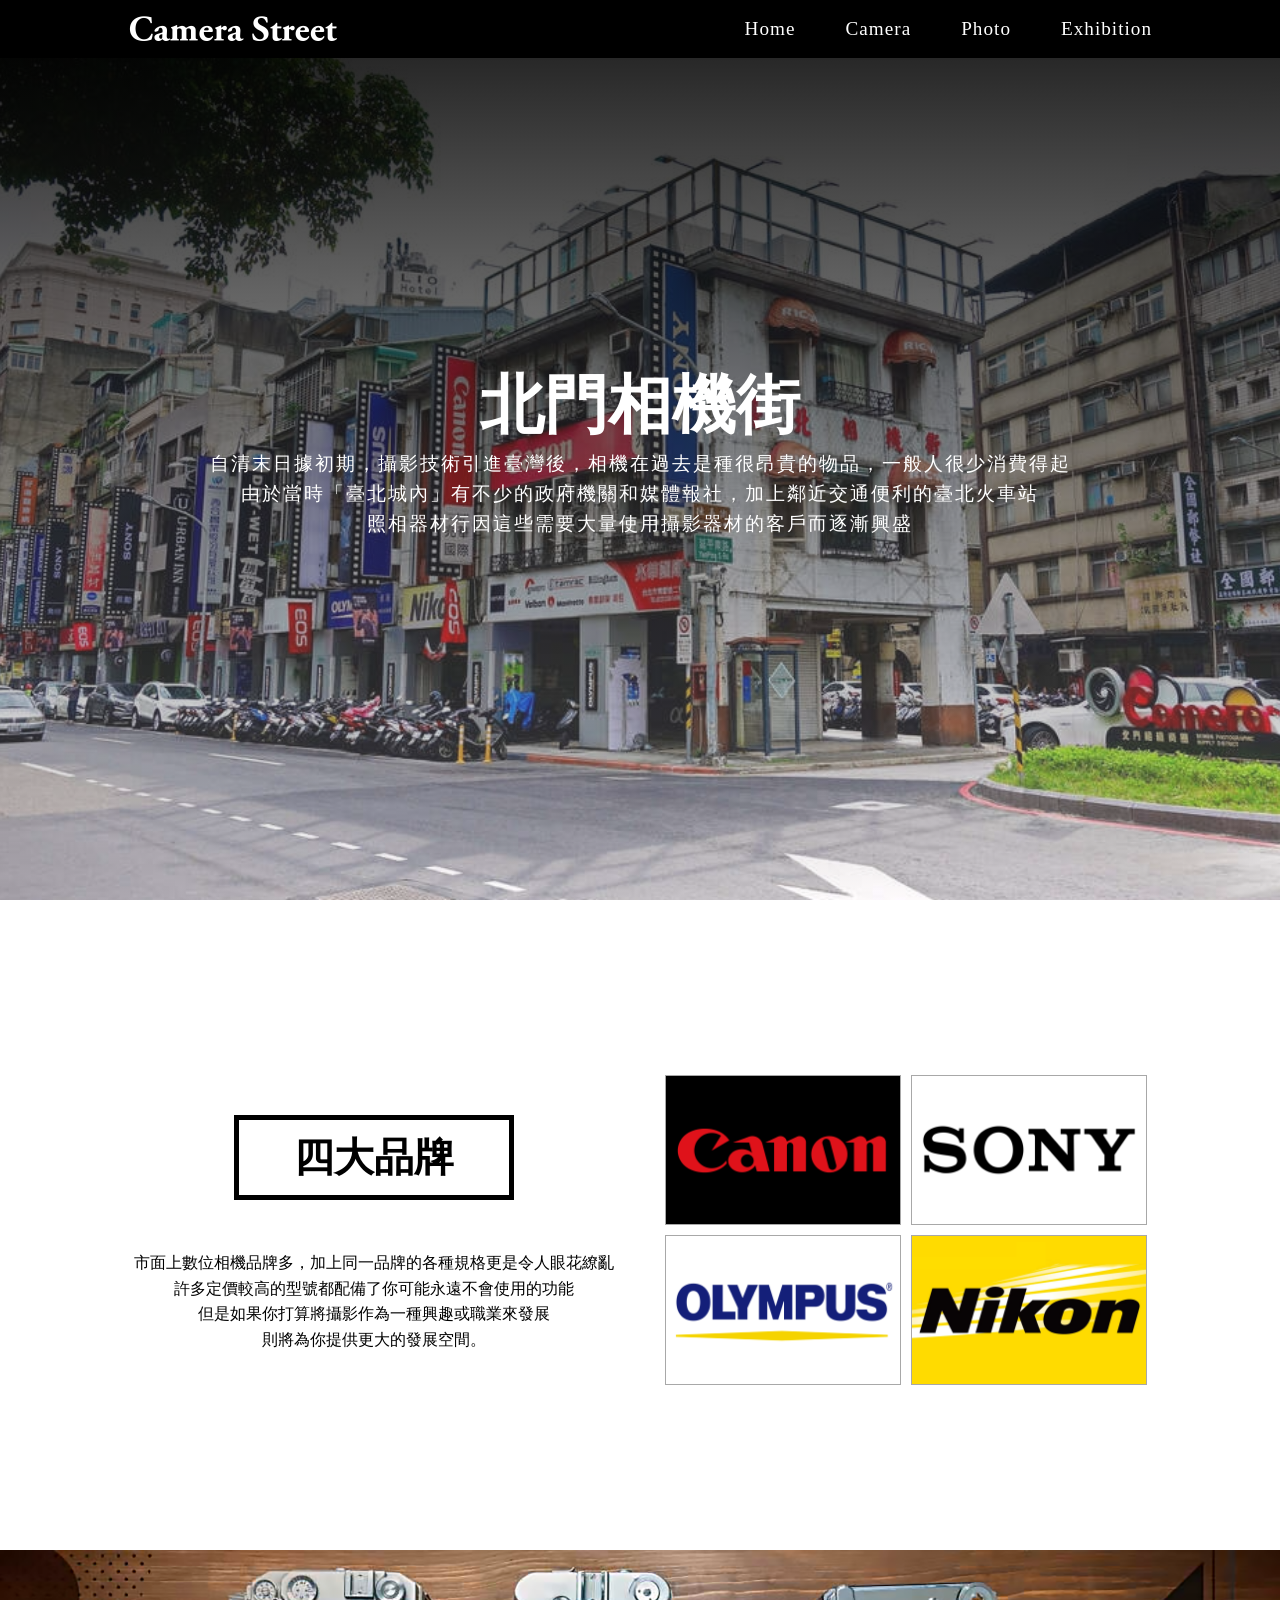
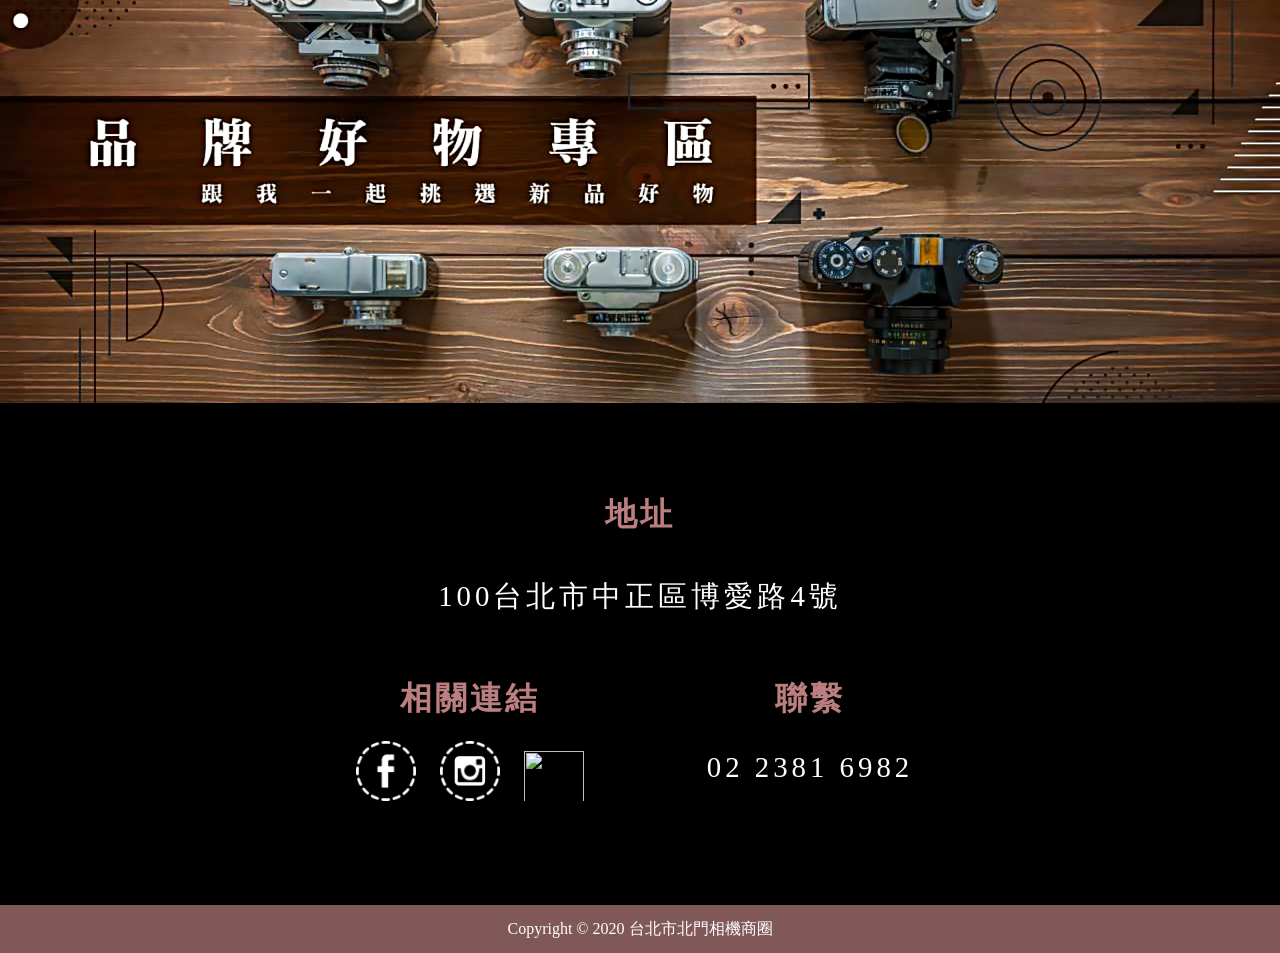
==== index.html @ 3156b913 "Add files via upload" ====
<html lang="en">
<head>
    <meta charset="UTF-8">
    <meta name="viewport" content="width=device-width">
    <title>index</title>
    
    <link href="css/index_desktop.css" rel="stylesheet" media="screen and (min-width: 960px)">
    <link href="css/index_phone.css" rel="stylesheet" media="screen and (max-width: 959px)">
	
</head>
<body>
<!------------------------ nav start ------------------------->
    <div class="full-width" id="nav">
        <div class="fixed-width row">
            <div class="logo"></div>
            <div class="menu">
                <ul>
                    <li><a href="index.html">Home</a></li>
                    <li><a href="Camera.html">Camera</a></li>
                    <li><a href="Photo.html">Photo</a></li>
                    <li><a href="Exhibition.html">Exhibition</a></li>
                </ul>
            </div>
        </div>
    </div>
<!----------------------- header start ----------------------->
<header class="full-width">
    <div class="fixed-width row">
        <div class="col-12 t-center">
        <h1>北門相機街</h1>
        <p>
            自清末日據初期，攝影技術引進臺灣後，相機在過去是種很昂貴的物品，一般人很少消費得起
            <br>
            由於當時「臺北城內」有不少的政府機關和媒體報社，加上鄰近交通便利的臺北火車站
            <br>
            照相器材行因這些需要大量使用攝影器材的客戶而逐漸興盛
        </p>
        </div>
    </div>
</header>
<!------------------------ brand start ----------------------->
    <div class="full-width clearfix" id="camera">
        <div class="fixed-width row">
            <div class="col-12 t-center">
                <div id="brand">
                    <h2 class="title">四大品牌</h2>
                    <p class="article">
                        市面上數位相機品牌多，加上同一品牌的各種規格更是令人眼花繚亂
                        <br>
                        許多定價較高的型號都配備了你可能永遠不會使用的功能
                        <br>
                        但是如果你打算將攝影作為一種興趣或職業來發展
                        <br>
                        則將為你提供更大的發展空間。
                    </p>
                </div>
                <div id="four-major-brands">
                    <div class="gallery">
                        <a href="https://tw.canon/zh_TW/consumer/products/search?category=photography&subCategory=mirrorless-eos-r" target="_blank">
                            <img src="images/canon_logo.png" alt="">
                        </a>
                    </div>
                    <div class="gallery">
                        <a href="https://store.sony.com.tw/category/menu/2" target="_blank">
                            <img src="images/sony_logo.png" alt="">
                        </a>
                    </div>
                    <div class="gallery">
                        <a href="https://explore.omsystem.com/tw/zh/" target="_blank">
                            <img src="images/olympus_logo.png" alt="">
                        </a>
                    </div>
                    <div class="gallery">
                        <a href="https://www.coolpix.com.tw/home" target="_blank">
                            <img src="images/nikon_logo.png" alt="">
                        </a>
                    </div>
                </div>
            </div>
        </div>
    </div>
<!--------------------- banner_news start -------------------->
    <div class="full-width" id="banner_news">
        <a href="https://www.chanchao.com.tw/digital/" target="_blank">
            <img src="images/banner_2.png" alt="">
        </a>
    </div>
<!----------------------- contact start ----------------------->
    <div class="full-width clearfix" id="contact">
        <!----- 固定寬度（小） ----->
        <div class="fixed-width-sm">
            <h3>地址</h3>
            <p>100台北市中正區博愛路4號</p>
            <div id="connect">
                <h3>相關連結</h3>
                <ul>
                    <li>
                        <a href="https://www.facebook.com/camstreet" target="blank">
                            <img src="images/facebook-icon.png">
                        </a>
                        <a href="https://www.instagram.com/" target="blank">
                            <img src="images/instagram-icon.png">
                        </a>
                        <a href="https://twitter.com/" target="blank">
                            <img src="images/twitter-icon.png">
                        </a>
                    </li>
                </ul>
            </div>
            <div id="call">
                <h3>聯繫</h3>
                <p>
                    02 2381 6982
                </p>
            </div>
        </div>
    </div>
<footer class="full-width row">
    <div class="col-12 t-center">
        <a href="">Copyright &copy; 2020 台北市北門相機商圈</a>
    </div>
</footer>
</body>
</html>
---- css/index_desktop.css ----
/* ------------ preset start ------------ */

* {
    margin: 0;
    padding: 0;
    box-sizing: border-box;
}

a {
    text-decoration: none;
}

/* --------------------------------- */

.full-width {
    width: 100%;
}

.fixed-width {
    width: 1024px;
    margin: auto;
}

.fixed-width-sm {
    width: 680px;
    margin: auto;
}

.clearfix::after {                        
    display: block;
    content: "";                          
    clear: both;
}

/* ------------- grid ------------- */

.row {
    display: flex;
    flex-wrap: wrap;
}

.t-center {
    text-align: center;
}

.col-12 {
    flex: 0 0 calc(100% / 12 * 12);
}

/* ------------ nav start ------------ */
#nav {
    background-color: #000;
    height: 58;
    position: fixed;
    z-index: 999;
}

#nav .logo {
    width: 210px;
    height: 58px;
    background: url('../images/Logo.png');
    float: left; 
}

#nav .row{
    justify-content: space-between;
}

#nav .menu {
    float: right;
}

#nav .menu ul {
    list-style: none;
    padding: 0;
    margin: 0;
}

#nav .menu li {
    float: left;
    line-height: 58px;             /* 行高...對應 nav */
    margin-left: 50px;             /* 字距...對應 nav a */
}

#nav .menu a {
    text-decoration: none;
    color: #fff;
    font-size: 1.2rem;
    transition: color 0.2s;
    letter-spacing: 1px;           /* 字母間距...對應 nav li */
}

    #nav .menu a:hover {
        color: rgb(187, 127, 127);
        transition: color 0.2s;
    }

/* ---------- header start ---------- */
header {
    color: rgb(255, 255, 255);
    text-align: center;                   /* 內容文字置中 */
    background-image: 
        linear-gradient(rgba(0, 0, 0, 0.9),rgba(255, 255, 255, 0.2)),
        url("../images/banner_home.png");
    background-position: center center;
    background-repeat: no-repeat;
    background-size: cover;
    background-attachment: fixed;
}

header .row{
    height: 100vh;
    align-items: center;
    padding: 350px 0;
}

header h1 {
    font-size: 4rem;
    text-transform: uppercase;
    margin: 0;
}

header p {
    letter-spacing: 2px;
    margin: 0 50px;               /* 對應 overlay padding 上下位置 */
    font-size: 1.2rem;
    line-height: 30px;
}

/* ---------- camera start ---------- */

#camera {
    margin: 80px 0 80px 0;
}

#camera #brand {
    width: 500px;
    float: left;
    padding: 135px 8px 0 0;                 /* 按內文調整距離 */
}

#camera #brand h2.title {
    text-align: center;
    border: 5px solid #000;
    font-size: 2.5rem;
    width: 280px;
    padding: 10px 0;
    margin: auto;
}

#camera #brand p.article {
    line-height: 1.6rem;
    /* font-size: 1.2rem;                按內文調整尺寸 */
    text-align: center;
    margin-top: 50px;                  /* 按內文調整距離 */
}

#camera #four-major-brands {
    width: 500px;
    float: right;
    padding: 90px 0 0 8px;
}

#camera #four-major-brands .gallery {
    width: 236px;
    height: 150px;
    margin: 5px;
    overflow: hidden;                 /* 溢位：隱藏 */
    float: left;
    border: 1px solid rgb(168, 168, 168);
}

#camera #four-major-brands .gallery img {
    width: 100%;
}

/* ---------- banner_news start ---------- */
#banner_news {
    color: #fff;
    /*text-align: center;*/
    /*background:  #fdd url('../images/banner_2.JPG') left top no-repeat;*/
    padding-top: 80px;
}

#banner_news a img {
    background-size: cover;
    width: 100%;                       /* banner_news 尺寸 */
}

/* ------------- contact start ------------ */
#contact {
    background-color: #000;
    color: rgb(255, 255, 255);
    padding: 90px 0;
    text-align: center;
}

#contact h3 {
    font-size: 2rem;
    color: rgb(187, 127, 127);
    letter-spacing: 0.2rem;
}

#contact p {
    font-size: 1.8rem;
    letter-spacing: 0.25rem;
    padding: 40px 0 10px 0;
}

#contact #connect {
    width: 50%;
    float: left;
    padding-top: 50px; 
    
}

#contact #connect ul {
    list-style: none;
    padding: 0;
    margin: 0;
    /* icon 調整 */
}

#contact #connect li img {
    margin: 20px 10px 0 10px;
    width: 60px;
    padding-bottom: 10px;
}

#contact #call {
    width: 50%;
    float: right;
    padding-top: 50px;
}

#contact #call p {
    padding-top: 30px;
}

/* ------------- footer start ------------- */
footer {
    line-height: 18px;
    background-color: rgb(128, 88, 88);
    text-align: center;
    padding: 15px 0;
}

footer a {
    text-decoration: none;
    color: #fff;
    margin: auto;
    font-size: 1rem;
}
---- css/index_phone.css ----
/* ------------ preset start ------------ */

* {
    margin: 0;
    padding: 0;
    border: 0;
}

a {
    text-decoration: none;
}

/* --------------------------------- */

[class^="col"] {
    padding: 15px;
}

.t-center {
    text-align: center;
}

.col-12 {
    flex: 0 0 calc(100% / 12 * 12);
}

/* --------------------------------- */

.full-width {
    width: 100%;
}

.clearfix::after {                        
    display: block;
    content: "";                          
    clear: both;
}

/* ------------ nav start ------------ */
#nav {
    background-color: rgba(0, 0, 0, 0.9); 
    height: auto !important;
    width: 100%;
    position: relative; 
    z-index: 999;
    padding: 20px 0;
}

#nav .row{
    display: flex;
    flex-direction: column;             /* Logo + 選單垂直排列 */
    align-items: center;                /* row 區塊內 水平置中 */
}

#nav .logo {
    color: #fff;
    font-weight: bold;
    letter-spacing: 2px;
    margin-bottom: 20px;                /* Logo 與選單之間的間隔 */
    text-align: center;
    border-bottom: 1px solid rgba(255, 255, 255, 0.2); 
    width: 80%; 
    padding-bottom: 15px;
    width: 210px;
    height: 58px;
    background: url('../images/Logo.png');
}

#nav .menu {
    width: 100%;
}

#nav .menu ul {
    list-style: none;
    display: flex;
    flex-direction: column; 
    align-items: center;
    padding: 0;
}

    #nav .menu ul li:last-child {        /* phone 新增 */
        padding-bottom: 15px;
    }

#nav .menu li {  
    width: 100%;
    text-align: center;                /* phone 新增 */
}

#nav .menu a {
    text-decoration: none;
    display: block;
    color: #fff;
    font-size: 1.2rem;
    padding: 12px 0;
    letter-spacing: 2px;
    transition: background 0.3s;
}

    #nav .menu a:active {
        background-color: rgba(255, 255, 255, 0.1); /* 點擊時的視覺回饋 */
    }

    
/* ---------- header start ---------- */
header {
    color: rgb(255, 255, 255);
    text-align: center;
    background-image: 
        linear-gradient(rgba(0, 0, 0, 0.75),rgba(41, 41, 41, 0.5)),
        url("../images/banner_home.png");
    background-position: center center;
    background-repeat: no-repeat;
    background-size: cover;
    background-attachment: scroll;       
    min-height: 60vh;
    display: flex;
    align-items: center;
}

header .row{
    height: auto !important;
    width: 100%;
    align-items: center;
    padding: 80px 20px;
    margin: auto;
}

header h1 {
    font-size: 2.2rem;                    
    padding-bottom: 15px;
}

header p {
    margin: auto;                       
    line-height: 1.6rem; 
    font-size: 1rem;     
    width: 90%;                                  
}

/* ---------- camera start ---------- */
#camera {
    margin: 80px 0 40px 0;
}

#brand {
    /* width: 500px; 取消 */
    /* float: left; 取消 */
    padding-top: 50px;                      /* phone 修改 */
}

h2.title {
    text-align: center;
    border: 3px solid #000;               /* phone 修改 */
    font-size: 2rem;                        /* phone 修改 */
    width: 250px;                           /* phone 修改 */
    padding: 10px 0;
    margin: auto;
    
}
p.article {
    line-height: 1.6rem;
    /* font-size: 1.2rem;                   按內文調整尺寸 */
    text-align: center;
    margin-top: 40px;                       /* phone 修改 */
}

/* -------------------- 垂直單排顯示 ---------------------
#four-major-brands {
    width: 60%;
    padding: 80px 0; 
    margin:auto; 
}
    .gallery { 
        height: auto; 
        overflow: hidden;
        border: 1px solid rgb(168, 168, 168);
    }
        .gallery img {
            width: 100%;
            height: 30%;
        }
------------------------------------------------------ */

#four-major-brands {
    width: 530px;                             /* phone 修改 */
    /* float: right; 取消 */
    padding: 40px 0 40px 0;                   /* phone 修改 */
    margin: auto;
}

.gallery {
    width: 250px;                         /* phone 修改 */
    height: 159px;                        /* phone 修改 */
    margin: 5px;
    overflow: hidden;                     /* 溢位：隱藏 */
    float: left;
    border: 1px solid rgb(168, 168, 168);
}

.gallery img {
    width: 100%;
}

/* ---------- banner_news start ---------- */

#banner_news {
    color: #fff;
    /*text-align: center;*/
    /*background:  #fdd url('../images/banner_2.JPG') left top no-repeat;*/
    padding-top: 80px;                         /* phone 修改 */
}

#banner_news a img {
    background-size: cover;
    width: 100%;                           /* banner_news 尺寸 */
    height: 380px;                         /* phone 修改 */
}

/* ------------- contact start ------------ */
#contact {
    background-color: #000;
    color: rgb(255, 255, 255);
    padding: 50px 0;                           /* phone 修改 */
    text-align: center;
}

h3 {
    font-size: 1.6rem;                     /* phone 修改 */
    color: rgb(187, 127, 127);
    letter-spacing: 0.1rem;
    margin: 0;                             /* phone 新增 */
    padding: 0;                            /* phone 新增 */
}

#contact p {
    font-size: 1.3rem;                     /* phone 修改 */
    letter-spacing: 0.2rem;
    padding-top: 25px;
}

#connect {
    /* width: 50%;
    float: left; 取消 */
    padding-top: 50px; 
}

#connect ul {
    list-style: none;
    padding: 0;
    margin: 0;
}

    #connect li img {
        margin: 5px 12px 10px 12px;         /* phone 修改 */
        width: 50px;
        padding: 20px 0 25px 0;
    }

#call {
    /* width: 50%;
    float: right; 取消 */
    padding: 10px 0;
}

/* ------------- footer start ------------- */
footer {
    line-height: 30px;                             /* phone 修改 */
    background-color: rgb(128, 88, 88);
    text-align: center;
}

footer a {
    text-decoration: none;
    color: #fff;
    margin: 0 20px;
    font-size: 1.1rem;                         /* phone 修改 */
}
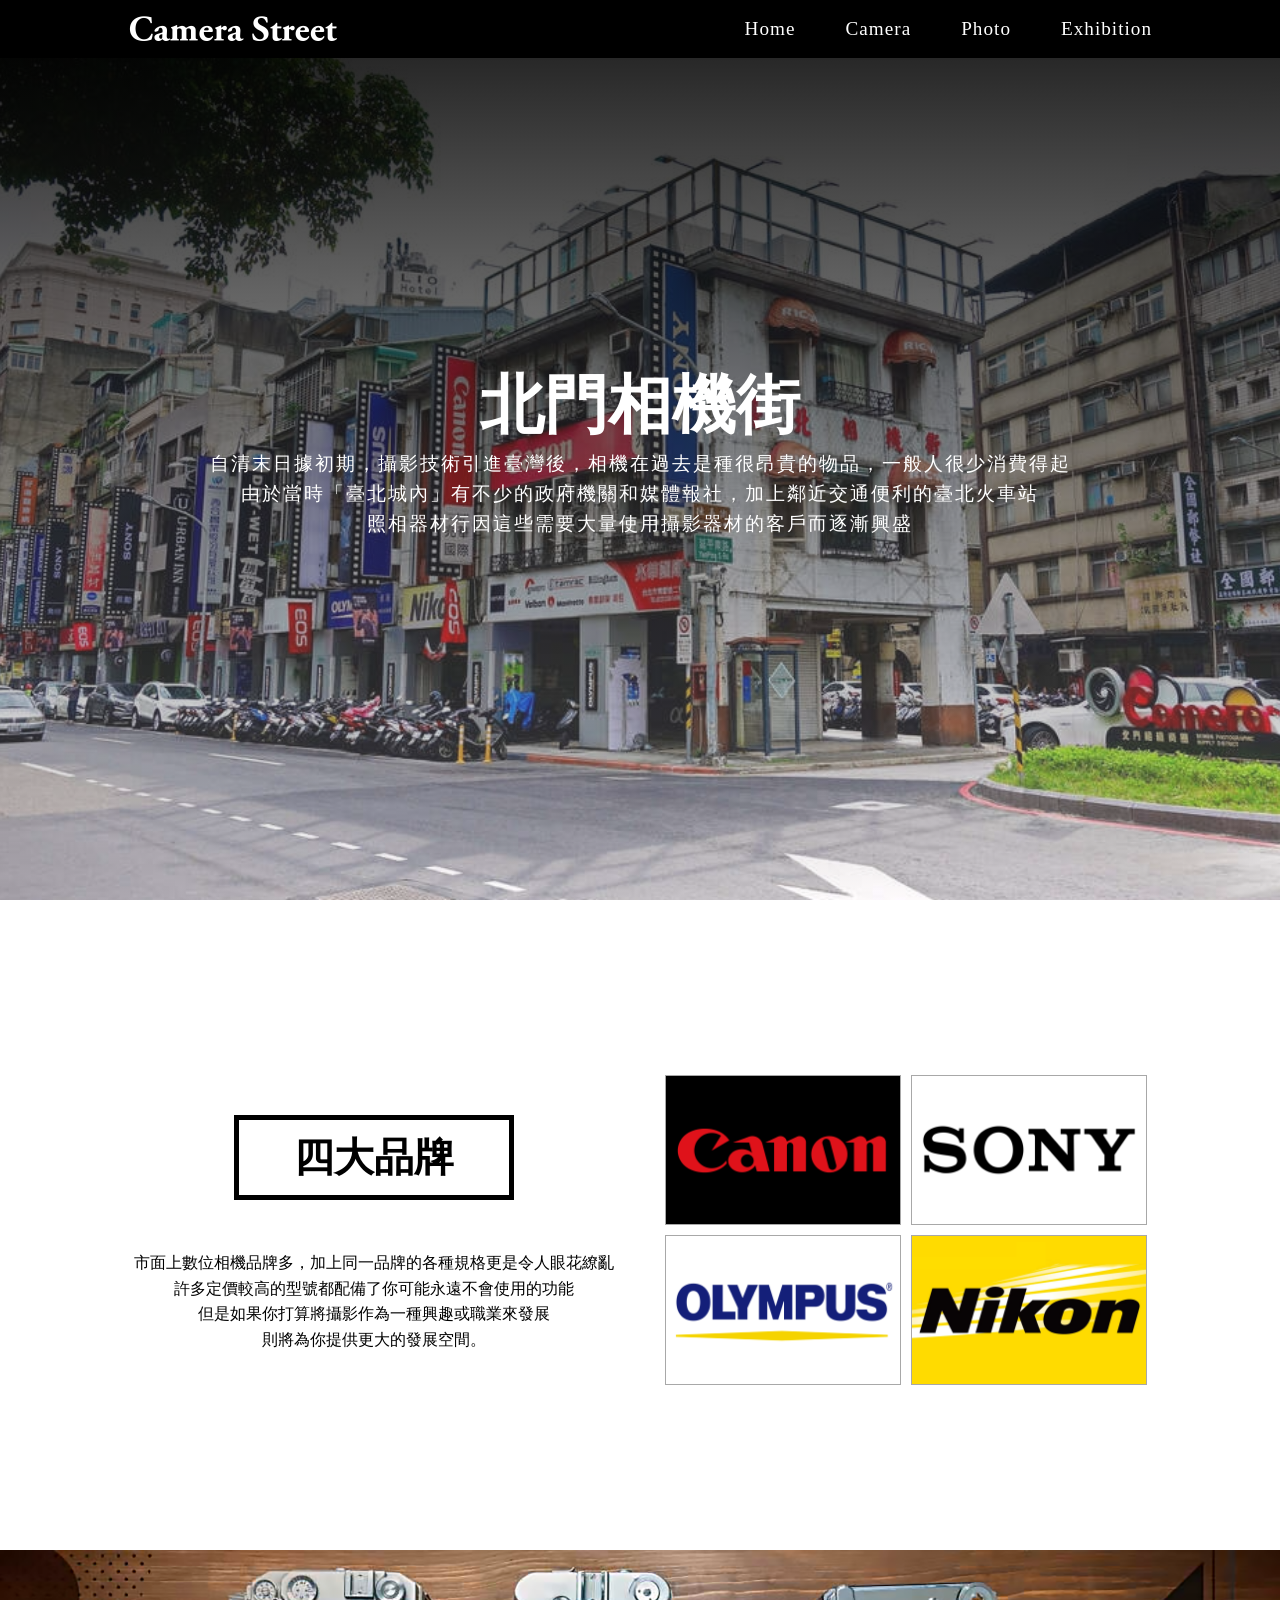
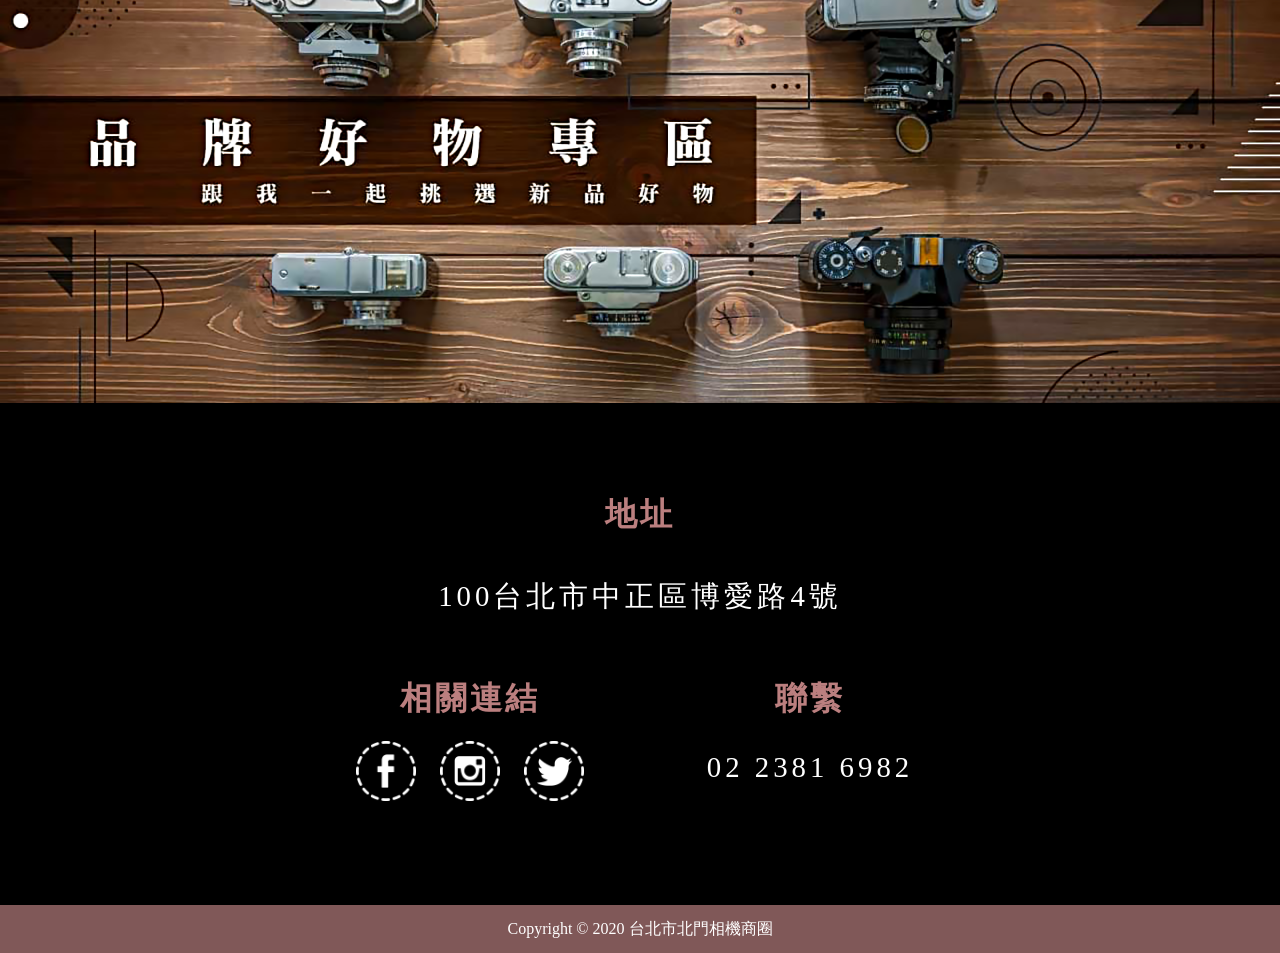
==== commit 5befbc65: "Fix HTML formatting and ensure proper structure" ====
--- a/index.html
+++ b/index.html
@@ -102,7 +102,7 @@
                             <img src="images/instagram-icon.png">
                         </a>
                         <a href="https://twitter.com/" target="blank">
-                            <img src="images/twitter-icon.png">
+                            <img src="images/Twitter-icon.png">
                         </a>
                     </li>
                 </ul>
@@ -121,4 +121,4 @@
     </div>
 </footer>
 </body>
-</html>+</html>
